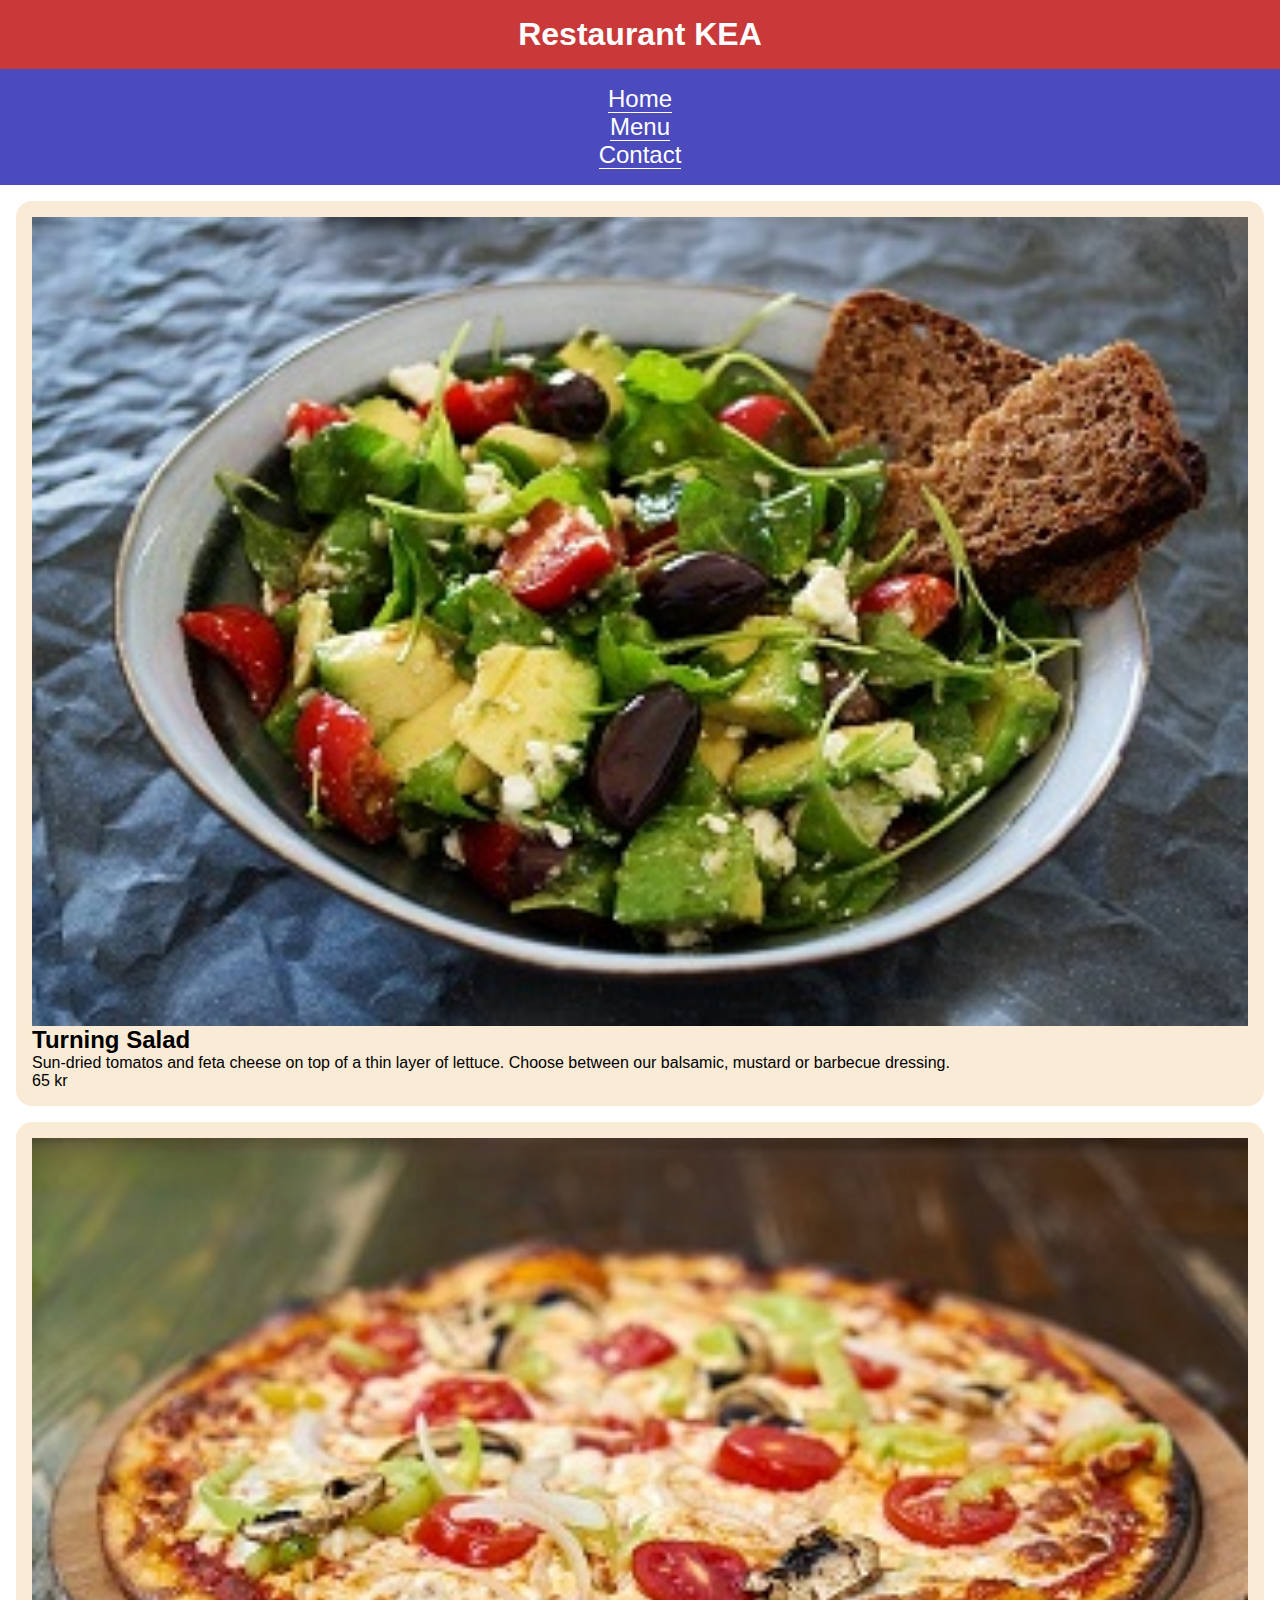
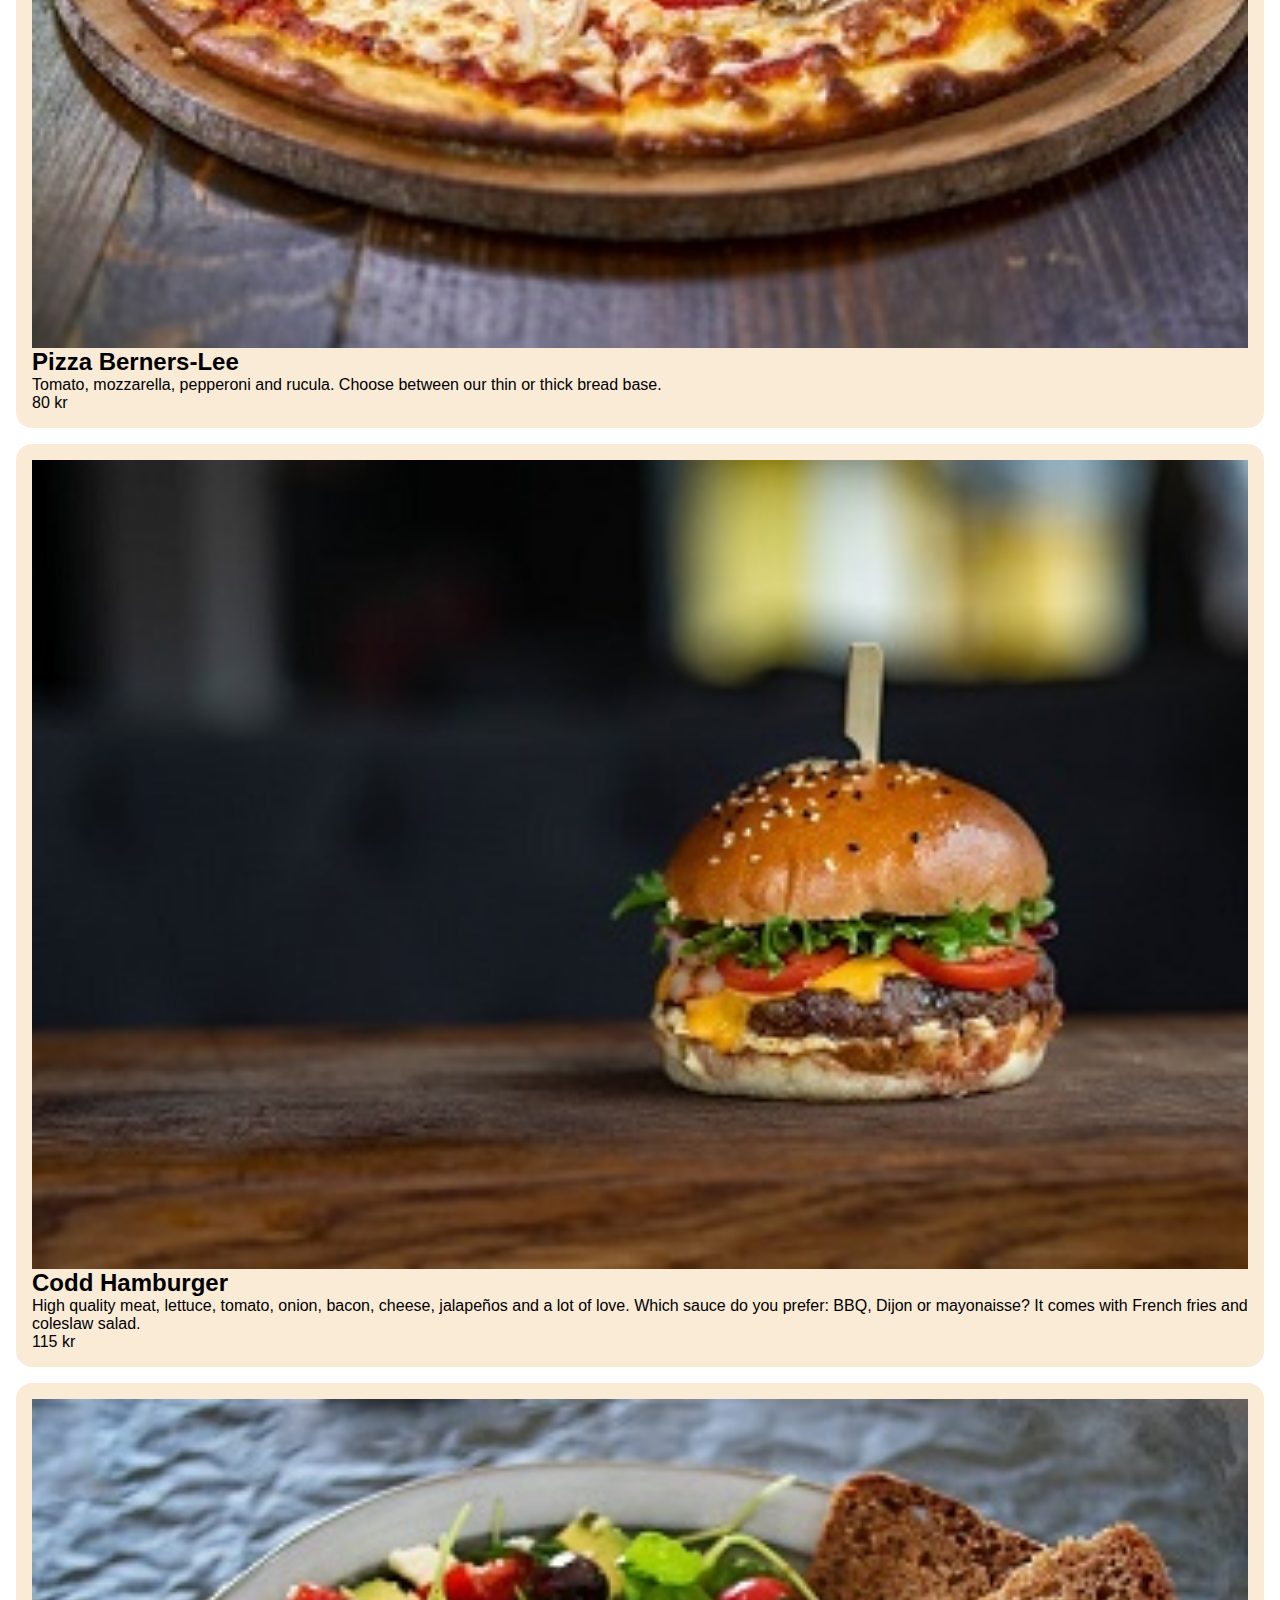
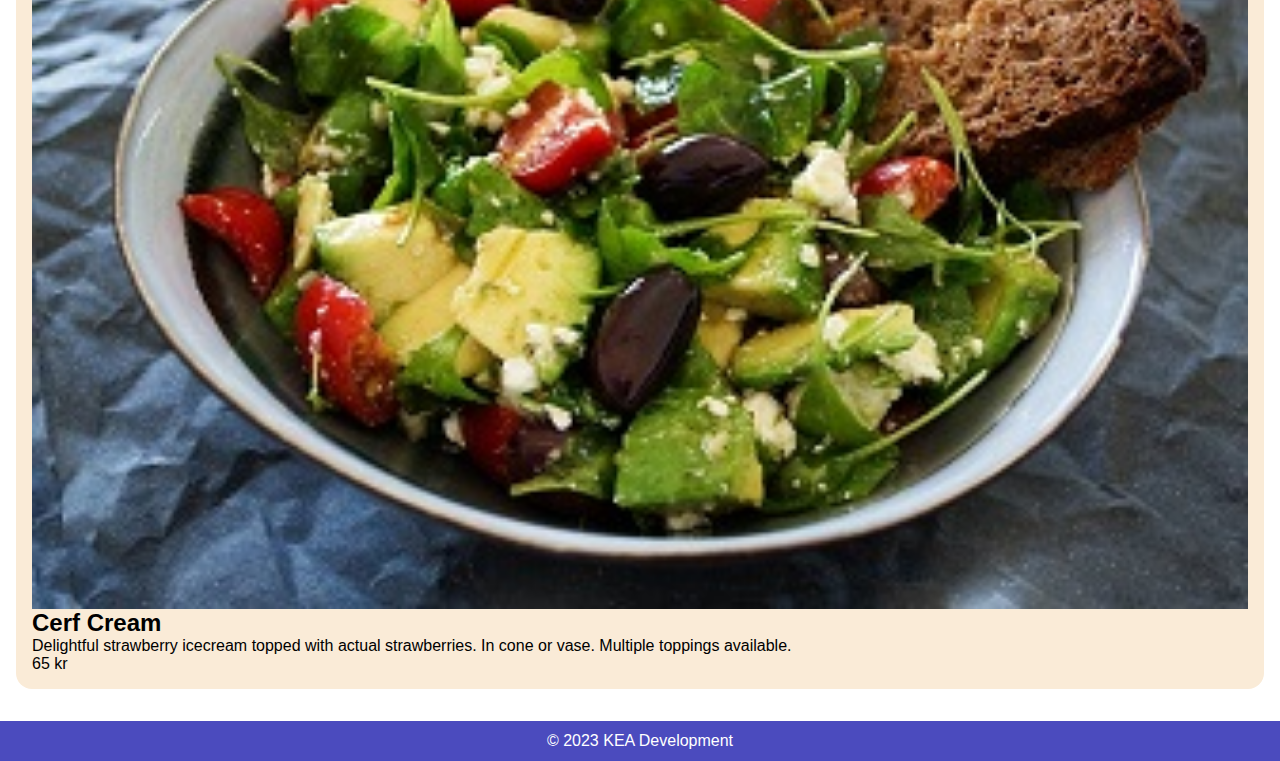
==== food-menu.html @ b3e267b7 "first commit" ====
<!DOCTYPE html>
<html lang="en">
  <head>
    <meta charset="UTF-8" />
    <meta name="viewport" content="width=device-width, initial-scale=1.0" />
    <title>Food Menu</title>
    <link rel="stylesheet" href="./css/style.css" />
  </head>
  <body>
    <header>
      <h1>Restaurant KEA</h1>
      <nav>
        <ul>
          <li><a href="index.html" title="Home page">Home</a></li>
          <li>
            <a href="food-menu.html" title="Menu of all of our food">Menu</a>
          </li>
          <li><a href="contact.html" title="Contact us">Contact</a></li>
        </ul>
      </nav>
    </header>
    <main>
      <section class="menu">
        <article>
          <h2>Turning Salad</h2>
          <p>
            Sun-dried tomatos and feta cheese on top of a thin layer of lettuce.
            Choose between our balsamic, mustard or barbecue dressing.
          </p>
          <p class="price">65 kr</p>
          <img src="img/salad.jpg" alt="" />
        </article>
        <article>
          <h2>Pizza Berners-Lee</h2>
          <p>
            Tomato, mozzarella, pepperoni and rucula. Choose between our thin or
            thick bread base.
          </p>
          <p class="price">80 kr</p>
          <img src="img/pizza.jpg" alt="" />
        </article>
        <article>
          <h2>Codd Hamburger</h2>
          <p>
            High quality meat, lettuce, tomato, onion, bacon, cheese,
            jalape&ntilde;os and a lot of love. Which sauce do you prefer: BBQ,
            Dijon or mayonaisse? It comes with French fries and coleslaw salad.
          </p>
          <p class="price">115 kr</p>
          <img src="img/burger.jpg" alt="" />
        </article>
        <article>
          <h2>Cerf Cream</h2>
          <p>
            Delightful strawberry icecream topped with actual strawberries. In
            cone or vase. Multiple toppings available.
          </p>
          <p class="price">65 kr</p>
          <!-- There is no Cerf Cream photo -->
          <img src="img/salad.jpg" alt="" />
        </article>
      </section>
    </main>
    <footer><p>&copy; 2023 KEA Development</p></footer>
  </body>
</html>
---- css/style.css ----
/* Varibles */
:root {
  --main-font: Arial, Helvetica, sans-serif;
  --primary-color: rgb(75, 75, 190);
  --secondary-color: rgb(201, 57, 57);
  --primary-txt-color: black;
  --secondary-txt-color: white;
  --blockquote-bg-color: rgb(194, 194, 194);
  --article-bg-color: antiquewhite;
}

* {
  box-sizing: border-box;
  margin: 0;
  padding: 0;
}

/* General */
body {
  font-family: var(--main-font);
}

img {
  width: 100%;
}

footer {
  background-color: var(--primary-color);
  position: relative;
  left: 0;
  bottom: 0;
  width: 100%;
  text-align: center;
  color: var(--secondary-txt-color);
  padding: 0.7rem;
}

/* Mobile view general */

h1 {
  background-color: var(--secondary-color);
  color: var(--secondary-txt-color);
  padding: 1rem;
  text-align: center;
}

nav {
  background-color: var(--primary-color);
  text-align: center;
  padding: 1rem;
}

li {
  list-style-type: none;
}

nav a {
  color: var(--secondary-txt-color);
  text-decoration: none;
  font-size: 1.5rem;
  border-bottom: var(--secondary-txt-color) solid 0.1rem;
}

a:active {
  color: var(--primary-txt-color);
  text-decoration: none;
  font-size: 2rem;
  border-bottom: var(--secondary-txt-color) solid 0.1rem;
}

/* Mobile view contact page */
.border {
  border: var(--primary-txt-color) solid 1px;
  padding: 1rem;
  border-radius: 1rem;
  margin-top: 1rem;
  order: -1;
}

form {
  margin-top: 2rem;
}

input {
  width: 100%;
  margin: 0.7rem 0.2rem;
}

fieldset {
  padding: 1rem;
}

button {
  background-color: var(--primary-color);
  border: none;
  border-radius: 1rem;
  margin-top: 0.5rem;
  color: var(--secondary-txt-color);
  padding: 0.6rem;
  text-align: center;
  text-decoration: none;
  display: inline-block;
  font-size: 1rem;
  width: 10rem;
}

.contact {
  padding: 1rem;
  display: flex;
  flex-direction: column;
}

.contact p {
  margin-top: 1rem;
}

/* Mobile view home page */

.home {
  display: flex;
  flex-direction: column;
  padding: 1rem;
}

.home p {
  line-height: 1.6rem;
}

.top-img {
  border-radius: 1rem;
  margin-bottom: 1rem;
  order: -1;
}

.list {
  padding: 1rem;
  line-height: 2rem;
  color: var(--secondary-color);
  font-weight: 600;
}

blockquote {
  background-color: var(--blockquote-bg-color);
  padding: 1rem;
  line-height: 1.6rem;
}

/* Mobile view home page */
.menu {
  padding: 1rem;
}

article {
  background-color: var(--article-bg-color);
  border-radius: 1rem;
  padding: 1rem;
  margin-bottom: 1rem;
  display: flex;
  flex-direction: column;
}

article img {
  order: -1;
}

.price {
}

/* Tablet view */

/* Desktop view */
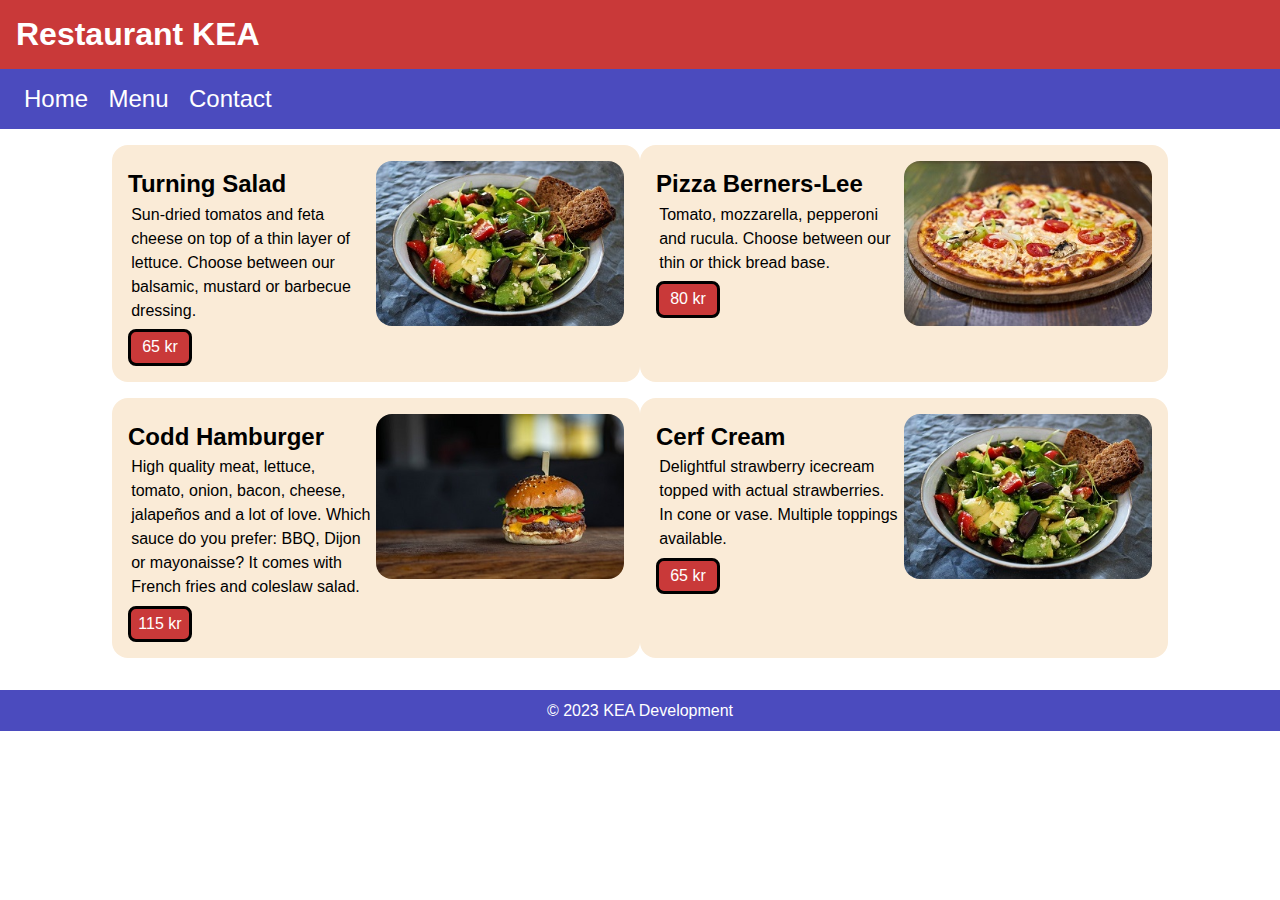
==== commit b79a8d3f: "s" ====
--- a/food-menu.html
+++ b/food-menu.html
@@ -22,40 +22,50 @@
     <main>
       <section class="menu">
         <article>
-          <h2>Turning Salad</h2>
-          <p>
-            Sun-dried tomatos and feta cheese on top of a thin layer of lettuce.
-            Choose between our balsamic, mustard or barbecue dressing.
-          </p>
-          <p class="price">65 kr</p>
+          <div>
+            <h2>Turning Salad</h2>
+            <p>
+              Sun-dried tomatos and feta cheese on top of a thin layer of
+              lettuce. Choose between our balsamic, mustard or barbecue
+              dressing.
+            </p>
+            <p class="price">65 kr</p>
+          </div>
           <img src="img/salad.jpg" alt="" />
         </article>
         <article>
-          <h2>Pizza Berners-Lee</h2>
-          <p>
-            Tomato, mozzarella, pepperoni and rucula. Choose between our thin or
-            thick bread base.
-          </p>
-          <p class="price">80 kr</p>
+          <div>
+            <h2>Pizza Berners-Lee</h2>
+            <p>
+              Tomato, mozzarella, pepperoni and rucula. Choose between our thin
+              or thick bread base.
+            </p>
+            <p class="price">80 kr</p>
+          </div>
           <img src="img/pizza.jpg" alt="" />
         </article>
         <article>
-          <h2>Codd Hamburger</h2>
-          <p>
-            High quality meat, lettuce, tomato, onion, bacon, cheese,
-            jalape&ntilde;os and a lot of love. Which sauce do you prefer: BBQ,
-            Dijon or mayonaisse? It comes with French fries and coleslaw salad.
-          </p>
-          <p class="price">115 kr</p>
+          <div>
+            <h2>Codd Hamburger</h2>
+            <p>
+              High quality meat, lettuce, tomato, onion, bacon, cheese,
+              jalape&ntilde;os and a lot of love. Which sauce do you prefer:
+              BBQ, Dijon or mayonaisse? It comes with French fries and coleslaw
+              salad.
+            </p>
+            <p class="price">115 kr</p>
+          </div>
           <img src="img/burger.jpg" alt="" />
         </article>
         <article>
-          <h2>Cerf Cream</h2>
-          <p>
-            Delightful strawberry icecream topped with actual strawberries. In
-            cone or vase. Multiple toppings available.
-          </p>
-          <p class="price">65 kr</p>
+          <div>
+            <h2>Cerf Cream</h2>
+            <p>
+              Delightful strawberry icecream topped with actual strawberries. In
+              cone or vase. Multiple toppings available.
+            </p>
+            <p class="price">65 kr</p>
+          </div>
           <!-- There is no Cerf Cream photo -->
           <img src="img/salad.jpg" alt="" />
         </article>
--- a/css/style.css
+++ b/css/style.css
@@ -68,6 +68,73 @@
   border-bottom: var(--secondary-txt-color) solid 0.1rem;
 }
 
+/* Mobile view home page */
+
+.home {
+  display: flex;
+  flex-direction: column;
+  padding: 1rem;
+}
+
+.home p {
+  line-height: 1.6rem;
+}
+
+.top-img {
+  border-radius: 1rem;
+  margin-bottom: 1rem;
+  order: -1;
+}
+
+.list {
+  padding: 1rem;
+  line-height: 2rem;
+  color: var(--secondary-color);
+  font-weight: 600;
+}
+
+blockquote {
+  background-color: var(--blockquote-bg-color);
+  padding: 1rem;
+  line-height: 1.6rem;
+}
+
+/* Mobile view menu page */
+.menu {
+  padding: 1rem;
+}
+
+article {
+  background-color: var(--article-bg-color);
+  border-radius: 1rem;
+  padding: 1rem;
+  margin-bottom: 1rem;
+  display: flex;
+  flex-direction: column;
+  line-height: 1.5rem;
+}
+
+article img {
+  order: -1;
+}
+
+article h2 {
+  margin-top: 0.7rem;
+}
+article p {
+  margin-top: 0.2rem;
+  padding: 0.2rem;
+}
+
+.price {
+  background-color: var(--secondary-color);
+  border: 0.2rem solid var(--primary-txt-color);
+  border-radius: 0.5rem;
+  color: var(--secondary-txt-color);
+  width: 4rem;
+  text-align: center;
+}
+
 /* Mobile view contact page */
 .border {
   border: var(--primary-txt-color) solid 1px;
@@ -114,58 +181,147 @@
   margin-top: 1rem;
 }
 
-/* Mobile view home page */
-
-.home {
-  display: flex;
-  flex-direction: column;
-  padding: 1rem;
-}
-
-.home p {
-  line-height: 1.6rem;
-}
-
-.top-img {
-  border-radius: 1rem;
-  margin-bottom: 1rem;
-  order: -1;
-}
-
-.list {
-  padding: 1rem;
-  line-height: 2rem;
-  color: var(--secondary-color);
-  font-weight: 600;
-}
-
-blockquote {
-  background-color: var(--blockquote-bg-color);
-  padding: 1rem;
-  line-height: 1.6rem;
-}
-
-/* Mobile view home page */
-.menu {
-  padding: 1rem;
-}
-
-article {
-  background-color: var(--article-bg-color);
-  border-radius: 1rem;
-  padding: 1rem;
-  margin-bottom: 1rem;
-  display: flex;
-  flex-direction: column;
-}
-
-article img {
-  order: -1;
-}
-
-.price {
-}
-
-/* Tablet view */
+/* Tablet view general */
+@media only screen and (min-width: 800px) {
+  h1 {
+    background-color: var(--secondary-color);
+    color: var(--secondary-txt-color);
+    padding: 1rem;
+    text-align: left;
+  }
+
+  nav {
+    background-color: var(--primary-color);
+    text-align: left;
+    padding: 1rem;
+    display: flex;
+    flex-direction: column;
+  }
+
+  nav li {
+    list-style-type: none;
+    display: inline;
+    margin: 0.5rem;
+  }
+
+  nav a {
+    color: var(--secondary-txt-color);
+    text-decoration: none;
+    font-size: 1.5rem;
+    border-bottom: none;
+  }
+
+  a:active {
+    color: var(--primary-txt-color);
+    text-decoration: none;
+    font-size: 2rem;
+    border-bottom: none;
+  }
+}
+/* Tablet view home page */
+
+@media only screen and (min-width: 800px) {
+  .home {
+    display: grid;
+    grid-template-columns: 1fr 1fr;
+  }
+
+  .home p {
+    order: -1;
+  }
+
+  blockquote {
+    grid-column: 1 / span 2;
+    margin: 1rem;
+  }
+  .list {
+    grid-column: 1 / span 2;
+  }
+
+  .left {
+    order: -1;
+  }
+}
+
+/* Tablet view menu page */
+
+@media only screen and (min-width: 800px) {
+  article {
+    display: grid;
+    grid-template-columns: 1fr 1fr;
+  }
+
+  article img {
+    order: 2;
+    border-radius: 1rem;
+  }
+
+  .price {
+    height: 2.3rem;
+  }
+
+  article h2 {
+    order: -1;
+  }
+}
 
 /* Desktop view */
+
+/* Desktop view home page */
+
+@media only screen and (min-width: 1200px) {
+  .home {
+    display: grid;
+    grid-template-columns: 1fr 0.5fr;
+    margin: 0 6rem;
+  }
+}
+
+/* Desktop view menu page */
+
+@media only screen and (min-width: 800px) {
+  .menu {
+    display: grid;
+    grid-template-columns: 1fr 1fr;
+    margin: 0 6rem;
+  }
+}
+
+/* Desktop view contact page */
+
+@media only screen and (min-width: 800px) {
+  .border {
+    border: var(--primary-txt-color) solid 1px;
+    padding: 1rem;
+    border-radius: 1rem;
+    margin-top: 1rem;
+    order: 2;
+    grid-column: 2 / span 1;
+  }
+
+  form {
+    margin-top: 2rem;
+    grid-column: 1;
+    margin-right: 2rem;
+  }
+
+  input {
+    width: 100%;
+    margin: 0.7rem 0.2rem;
+  }
+
+  fieldset {
+    padding: 1rem;
+  }
+
+  .contact {
+    padding: 1rem;
+    display: grid;
+    grid-template-columns: 1fr 1fr;
+  }
+
+  .contact p {
+    margin-top: 1rem;
+    grid-column: 1;
+  }
+}
